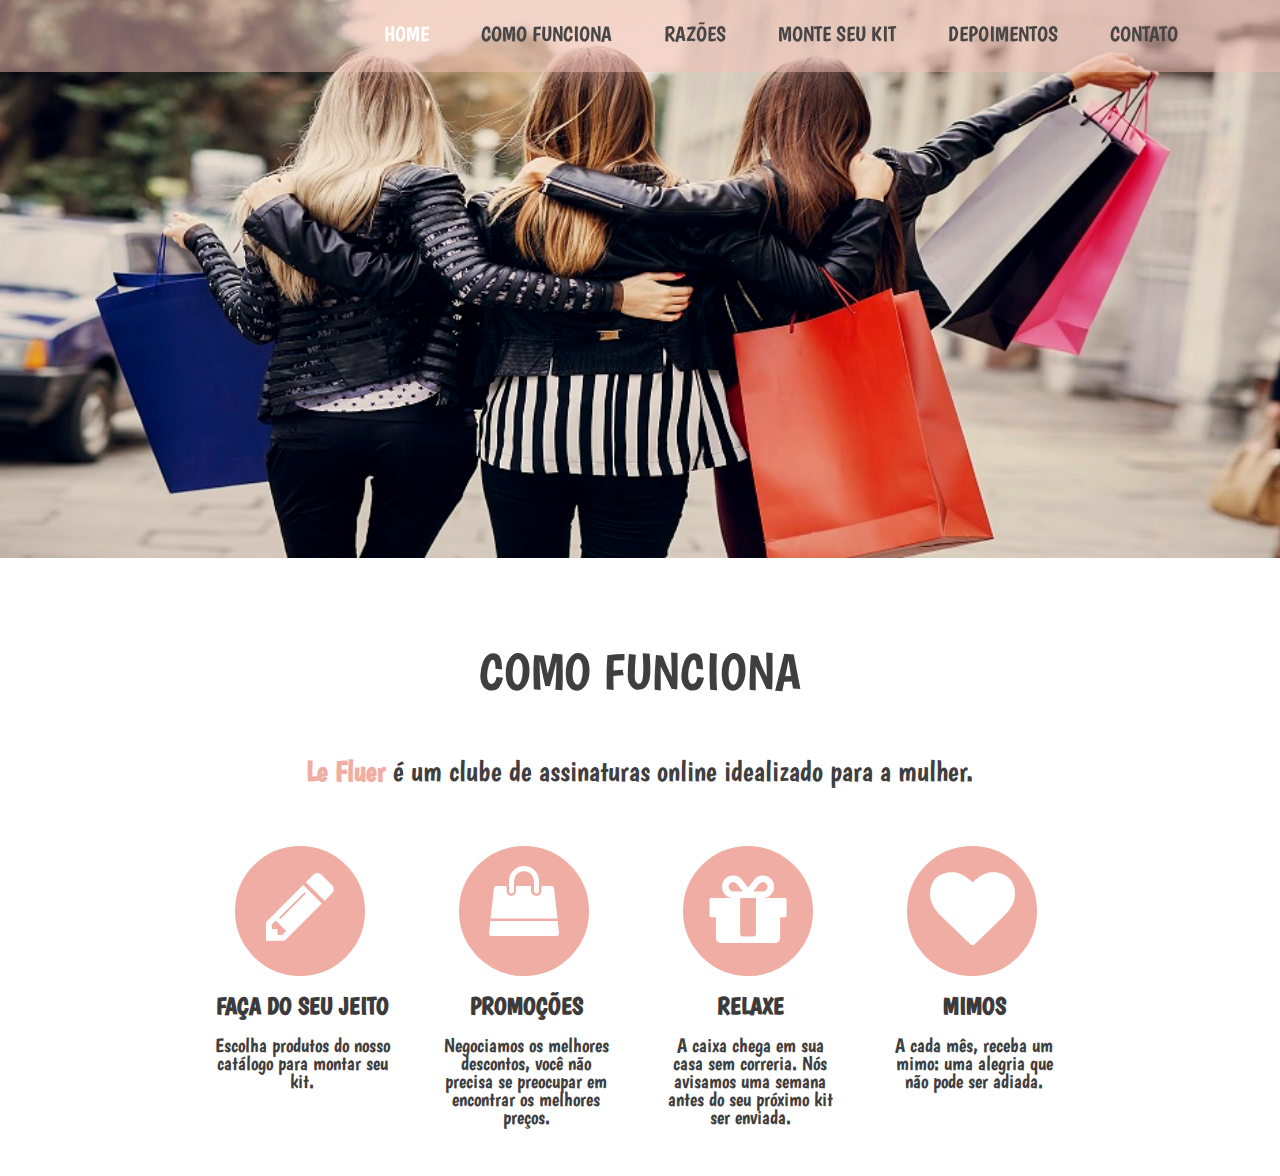
==== index.html @ ec9365f5 "primeiro commit" ====
<!DOCTYPE html>
<html>
  <head>
    <meta charset="utf-8">
    <title>Club Le Fluer</title>
    <link href='https://fonts.googleapis.com/css?family=Boogaloo' rel='stylesheet' type='text/css'>
    <link rel="stylesheet" href="font-img/font-awesome-lapis/css/font-awesome.min.css">
    <link rel="stylesheet" href="font-img/font-awesome-sacola/css/font-awesome.min.css">
    <link rel="stylesheet" href="font-img/font-awesome-presente/css/font-awesome.min.css">
    <link rel="stylesheet" href="font-img/font-awesome-coracao/css/font-awesome.min.css">
    <link rel="stylesheet" type="text/css" href="style.css">
  </head>

  <body>
    <header>
      <nav>
        <ul class="main">
          <li><a href="index.html" class="active">HOME</a></li>
          <li><a href="#">COMO FUNCIONA</a></li>
          <li><a href="#">RAZÕES</a></li>
          <li>
            <a href="produtos.html">MONTE SEU KIT</a>
            <ul class="submenu">
              <li><a href="#">DESODORANTES</a></li>
              <li><a href="#">BANHO</a></li>
              <li><a href="#">ESCOVAS DE DENTES</a></li>
              <li><a href="#">LINGERIES</a></li>
              <li><a href="#">MAQUIAGENS</a></li>
              <li><a href="#">ESMALTES</a></li>
              <li><a href="#">DEPILAÇÃO</a></li>
              <li><a href="#">ABSORVENTES</a></li>
              <li><a href="#">PRESERVATIVOS</a></li>
            </ul>
          </li>
          <li><a href="#">DEPOIMENTOS</a></li>
          <li><a href="#">CONTATO</a></li>
        </ul>
      </nav>
    </header>

    <article>
      <img src="img/imagem.jpg" class="full-width"  alt="descricao da imagem" >
      <section class="flex-container article-content">
        <section class="main-content">

          <h1>COMO FUNCIONA</h1>
          <h2><b> Le Fluer</b> é um clube de assinaturas online idealizado para a mulher.</h2>

    <div class="demonst">
      <div class="smile">
        <div class="circulo"><i class="fa fa-pencil" aria-hidden="true" style="font-size:80px"></i></div>
          <h3><b>FAÇA DO SEU JEITO</b></h3>
          <p>Escolha produtos do nosso catálogo para montar seu kit.</p>
      </div>

   <div class="smile">
      <div class="circulo"><i class="fa fa-shopping-bag" aria-hidden="true" style="font-size:70px"></i></div>
        <h3><b>PROMOÇÕES</b></h3>
        <p>Negociamos os melhores descontos, você não precisa se preocupar em encontrar os melhores preços.</p>
   </div>

   <div class="smile">
      <div class="circulo"><i class="fa fa-gift" aria-hidden="true" style="font-size:90px"></i></div>
       <h3><b>RELAXE</b></h3>
       <p>A caixa chega em sua casa sem correria. Nós avisamos uma semana antes do seu próximo kit ser enviada.</p>
   </div>

   <div class="smile">
      <div class="circulo"><i class="fa fa-heart" aria-hidden="true" style="font-size:85px"></i></div>
      <h3><b>MIMOS</b></h3>
      <p>A cada mês, receba um mimo: uma alegria que não pode ser adiada.</p>
  </div>
   </div>










        </body>
</html>
---- style.css ----
/* http://meyerweb.com/eric/tools/css/reset/
   v2.0 | 20110126
   License: none (public domain)
*/

html, body, div, span, applet, object, iframe,
h1, h2, h3, h4, h5, h6, p, blockquote, pre,
a, abbr, acronym, address, big, cite, code,
del, dfn, em, img, ins, kbd, q, s, samp,
small, strike, strong, sub, sup, tt, var,
b, u, i, center,
dl, dt, dd, ol, ul, li,
fieldset, form, label, legend,
table, caption, tbody, tfoot, thead, tr, th, td,
article, aside, canvas, details, embed,
figure, figcaption, footer, header, hgroup,
menu, nav, output, ruby, section, summary,
time, mark, audio, video {
	margin: 0;
	padding: 0;
	border: 0;
	font-size: 100%;
	font: inherit;
	vertical-align: baseline;
}
/* HTML5 display-role reset for older browsers */
article, aside, details, figcaption, figure,
footer, header, hgroup, menu, nav, section {
	display: block;
}
body {
	line-height: 1;
}
ol, ul {
	list-style: none;
}
blockquote, q {
	quotes: none;
}
blockquote:before, blockquote:after,
q:before, q:after {
	content: '';
	content: none;
}
table {
	border-collapse: collapse;
	border-spacing: 0;
}

body {
  background-color: #fff;
  font-family: 'Boogaloo', sans-serif;
  line-height: 2.5;
}

header {
  position: fixed;
  top: 0;
  left: 0;
  right: 0;
  background-color: rgba(242,191,183,0.49);
  padding: 1em 0;
	z-index: 1;
}

nav {
  padding-left: 30%;
}

.main li {
	display: inline;
	position: relative;
	padding: 1.5em;
}

.main li:first-child {
	padding-left: 0;
}

ul.submenu {
	display: none;
	width: 160px;
	position: absolute;
	top: 4.4em;
	left: 0;
	background-color: rgba(242, 191, 183, 0.37);
	padding: 1em;
}

ul.submenu li {
	display: block;
	padding: 0.5em 0;
	cursor: pointer;
}

ul.submenu li a {
	color:#211f1f;
}

.main li:hover ul {
	display: block;
}

a {
  color: #474545;
	font-size:1.3em;
  text-decoration: none;
  transition: color ease 0.3s;
  line-height: 1;
}

nav a:hover {
  color: #efada3;
}

nav a.active {
  color: #ffffff;
}

img {
	width: 100%;
  display: block;
  margin: 0 auto;
}

img.full-width {
	width: 100%;
	display: block;
  margin: 0;
}

.article-content {
	width: 100%;
	margin: 50px auto;
	text-align: center;
}

.flex-container {
	display: block;
	flex-direction: row;
	align-content: space-between;
}

section.secondary-content img {
	margin-bottom: 20px;
}

h1 {
  font-size: 3.2em;
  height: 24%;
	color:#403e3e;
}

h2 {
  font-size: 1.8em;
  padding-bottom: 1.3em;
	color: #403e3e;
}

b {
  font-weight: bold;
	color:#efada3
}

div {
	display: block;
}

div.demonst {
	width: 900px;
	height: 250px;
	margin: 0 auto;
}

.circulo{
	border-radius:50%;
	color: #fff;
	background: #efada3;
	border: 20px solid #efada3;
  width:90px;
  height:90px;
	float: left;
	font-size: 28px;
	margin-left: 13%;
}

div.demonst .smile h3 {
	float: left;
	color:#3c3a3a;
	font-size: 1.5em;
	width: 100%;
	text-align: center;
}

div.smile b {
	color: #3c3a3a;
}

div.demonst .smile p {
	float: left;
	line-height: 18px;
	color:#403e3e;
	font-size: 20px;
}

div.smile {
 display: block;
 float: left;
 width: 180px;
 margin: 0 22px;
}








.form {
	margin: 50px 0;
}

.form div {
	margin-bottom: 20px;
}

input[type=text], input[type=email], textarea{
    padding: 0.5em 1em;
		width: 150px;
    border: 1px solid #222222; /* dark gray */
    line-height: 3;
}

input[type=submit] {
    padding: 0.5em 1em;
    border: 1px solid #6a0bc1; /* purple */
    color: #6a0bc1; /* purple */
    background-color: transparent;
    line-height: 3;
    text-transform: uppercase;
    cursor:pointer;
    transition: color ease 0.3s, background-color ease 0.3s;
}

input[type=submit]:hover {
    color: #ffffff; /* white */
    background-color: #6a0bc1; /* purple */
}
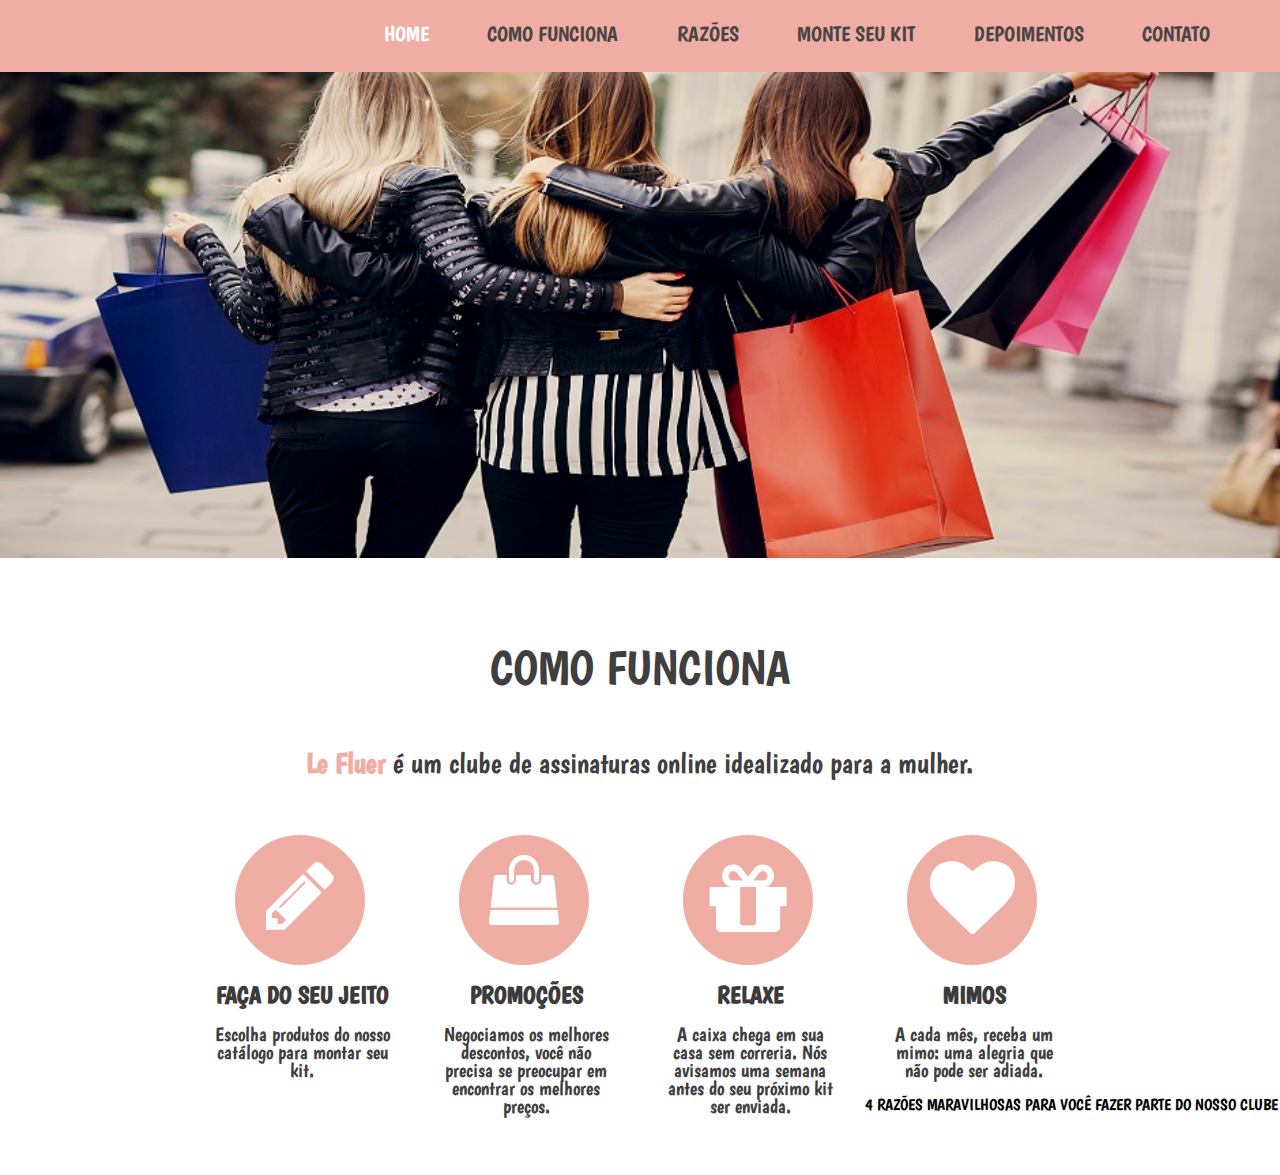
==== commit 99f86316: "alteração da cor do menu,aletração do submenu, alteração da letra" ====
--- a/index.html
+++ b/index.html
@@ -73,6 +73,12 @@
    </div>
 
 
+   <section>
+     4 RAZÕES MARAVILHOSAS PARA VOCÊ FAZER PARTE DO NOSSO CLUBE
+   </section>
+
+
+
 
 
 
--- a/style.css
+++ b/style.css
@@ -58,7 +58,7 @@
   top: 0;
   left: 0;
   right: 0;
-  background-color: rgba(242,191,183,0.49);
+  background-color: #efada3;
   padding: 1em 0;
 	z-index: 1;
 }
@@ -70,7 +70,7 @@
 .main li {
 	display: inline;
 	position: relative;
-	padding: 1.5em;
+	padding: 1.7em;
 }
 
 .main li:first-child {
@@ -81,9 +81,9 @@
 	display: none;
 	width: 160px;
 	position: absolute;
-	top: 4.4em;
-	left: 0;
-	background-color: rgba(242, 191, 183, 0.37);
+	top: 4.3em;
+	left: -11px;
+	background-color: rgba(239, 173, 163, 0.61);
 	padding: 1em;
 }
 
@@ -110,11 +110,11 @@
 }
 
 nav a:hover {
-  color: #efada3;
+  color: #fff;
 }
 
 nav a.active {
-  color: #ffffff;
+  color: #fff;
 }
 
 img {
@@ -146,14 +146,14 @@
 }
 
 h1 {
-  font-size: 3.2em;
+  font-size: 3em;
   height: 24%;
 	color:#403e3e;
 }
 
 h2 {
   font-size: 1.8em;
-  padding-bottom: 1.3em;
+  padding-bottom: 1.2em;
 	color: #403e3e;
 }
 
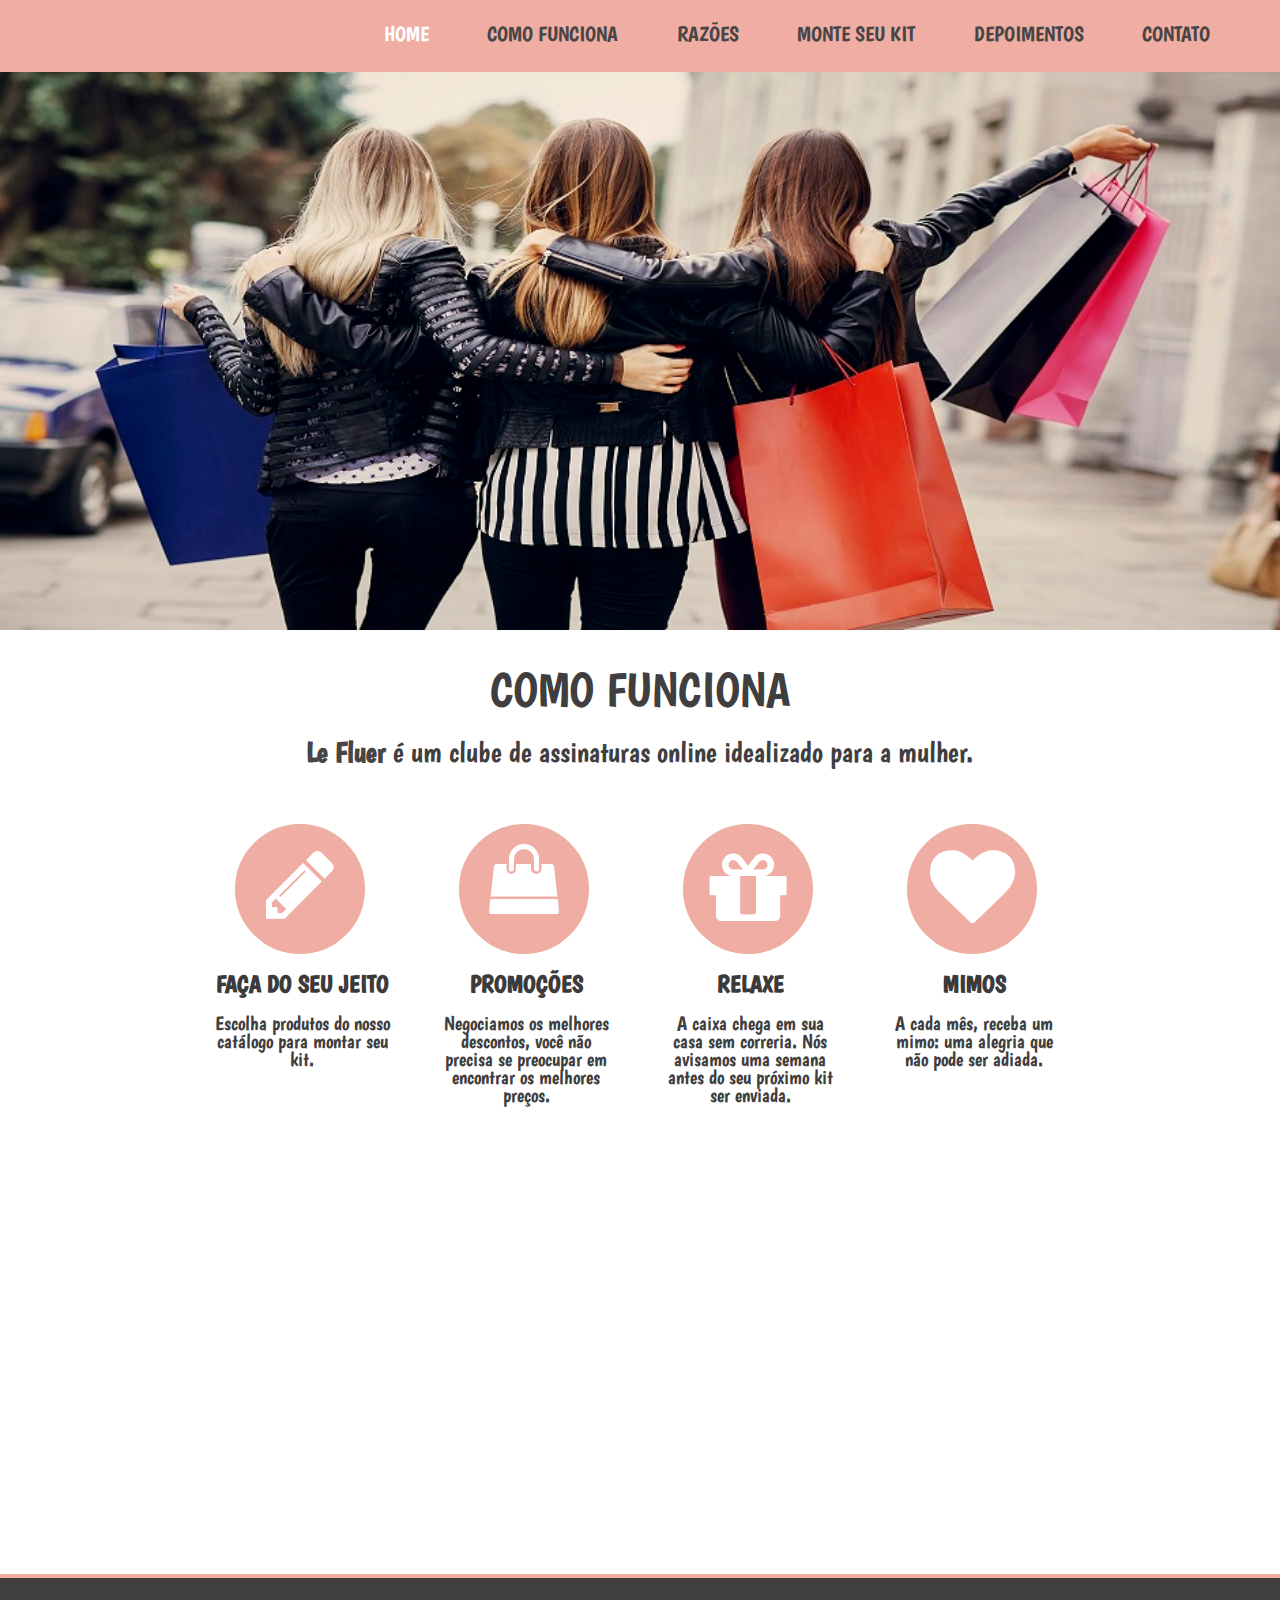
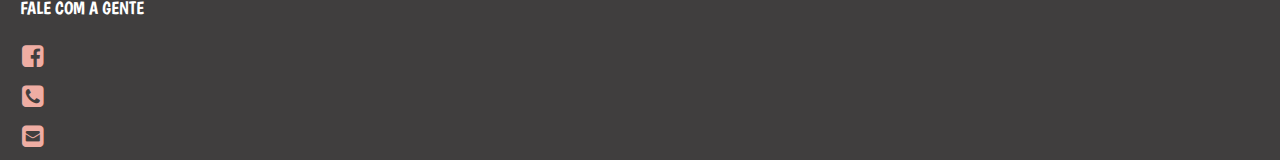
==== commit e295a9ce: "alteração footer, img" ====
--- a/index.html
+++ b/index.html
@@ -8,6 +8,9 @@
     <link rel="stylesheet" href="font-img/font-awesome-sacola/css/font-awesome.min.css">
     <link rel="stylesheet" href="font-img/font-awesome-presente/css/font-awesome.min.css">
     <link rel="stylesheet" href="font-img/font-awesome-coracao/css/font-awesome.min.css">
+ <link rel="stylesheet" href="font-img//font-awesome-facebook/css/font-awesome.min.css">
+ <link rel="stylesheet" href="font-img/font-awesome-email/css/font-awesome.min.css">
+ <link rel="stylesheet" href="font-img/font-awesome-tel/css/font-awesome.min.css">
     <link rel="stylesheet" type="text/css" href="style.css">
   </head>
 
@@ -73,10 +76,15 @@
    </div>
 
 
-   <section>
-     4 RAZÕES MARAVILHOSAS PARA VOCÊ FAZER PARTE DO NOSSO CLUBE
-   </section>
-
+<footer>
+  <div class="more-info">
+  <h4 class="footer-title">FALE COM A GENTE</h4>
+  <ul>
+  <li><i class="fa fa-facebook-square" aria-hidden="true"></i></li>
+  <li><i class="fa fa-phone-square" aria-hidden="true"></i></li>
+  <li><i class="fa fa-envelope-square" aria-hidden="true"></i></li>
+  </ul>
+</footer>
 
 
 
--- a/style.css
+++ b/style.css
@@ -127,11 +127,12 @@
 	width: 100%;
 	display: block;
   margin: 0;
+	margin-top: 72px;
 }
 
 .article-content {
 	width: 100%;
-	margin: 50px auto;
+	margin: auto;
 	text-align: center;
 }
 
@@ -155,11 +156,12 @@
   font-size: 1.8em;
   padding-bottom: 1.2em;
 	color: #403e3e;
+	margin-top: -33px;
 }
 
 b {
   font-weight: bold;
-	color:#efada3
+	color:#474545
 }
 
 div {
@@ -211,6 +213,32 @@
 }
 
 
+div.more-info {
+	width: 65px;
+}
+
+ div.more-info i {
+	font-size:25px;
+ 	color: #efada3;
+}
+
+ footer {
+  	background-color: #403e3e;
+     border-top: 4px solid #efada3;
+     margin-top: 500px;
+	 }
+
+.footer-title {
+	   font-size: 18px;
+		 margin-top: 7px;
+	   color: #fff;
+	   padding-bottom: 10px;
+		 width: 163px;
+	 }
+
+
+
+
 
 
 
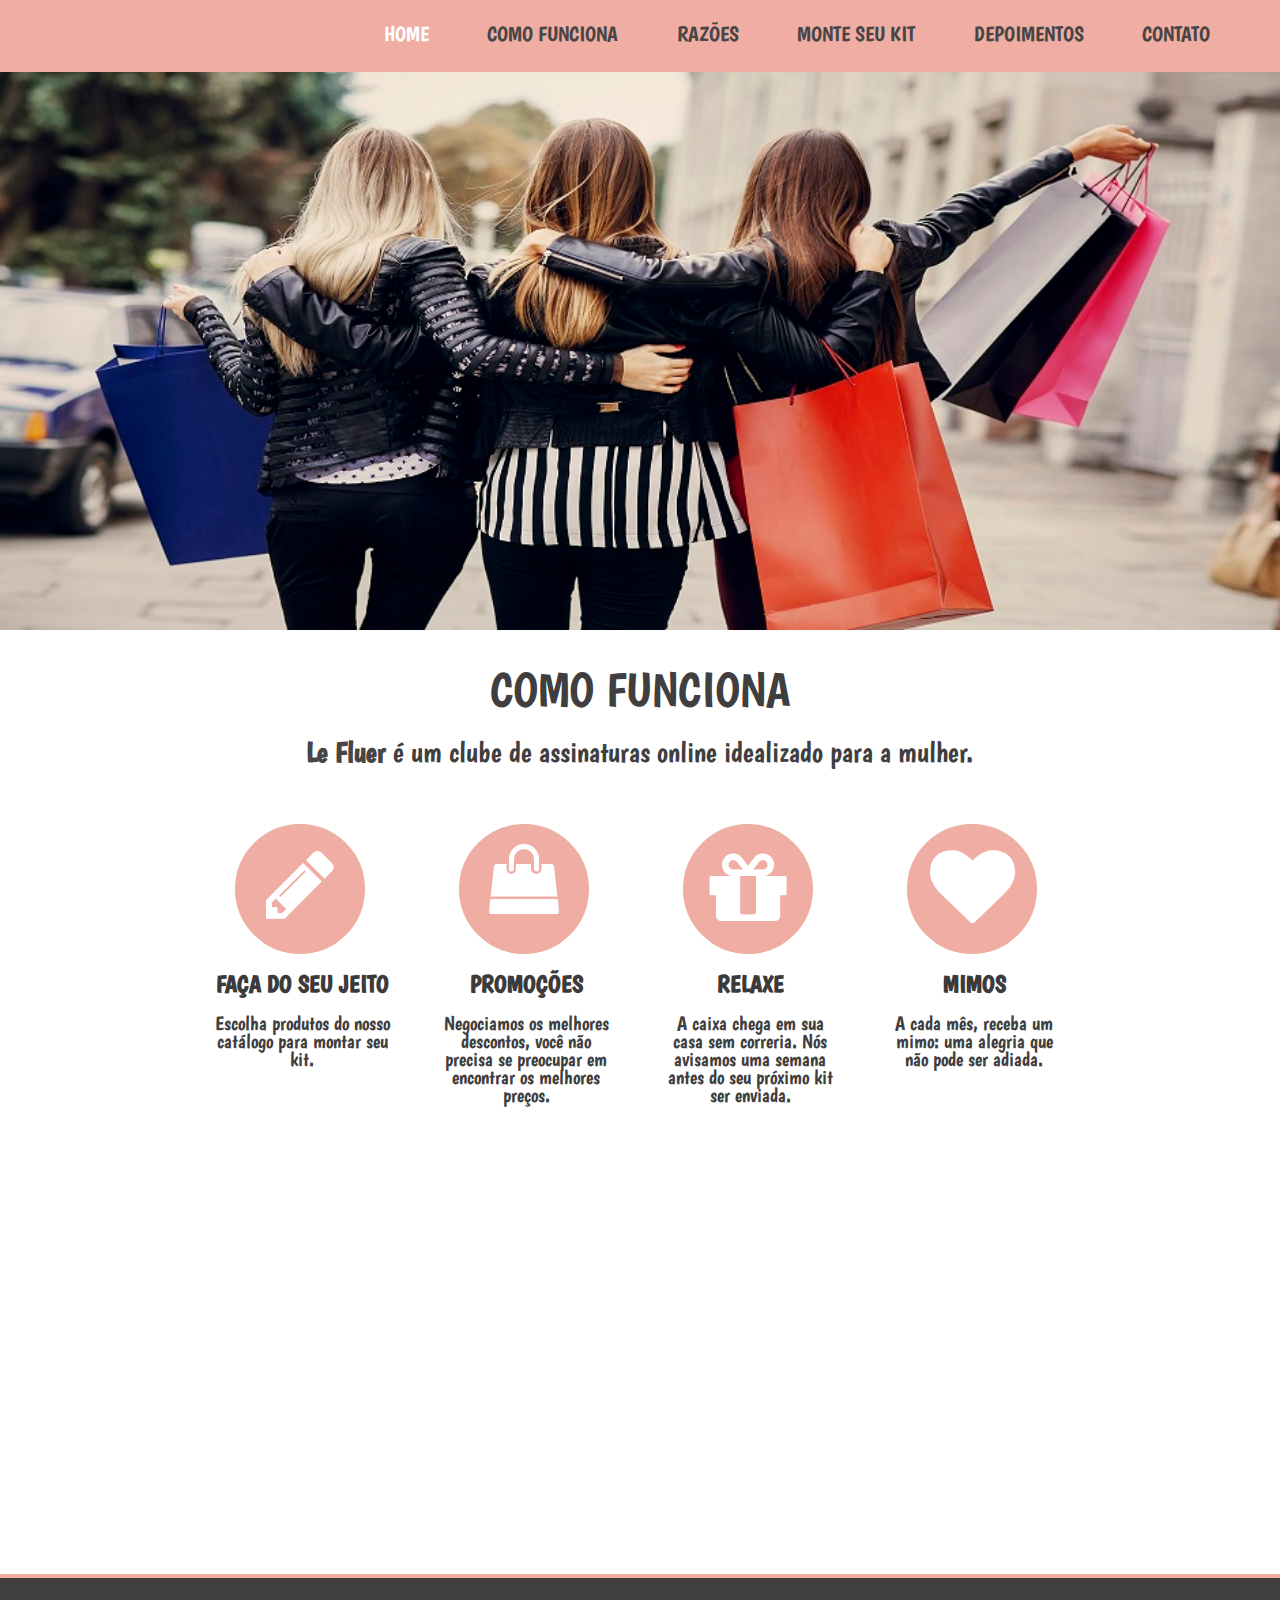
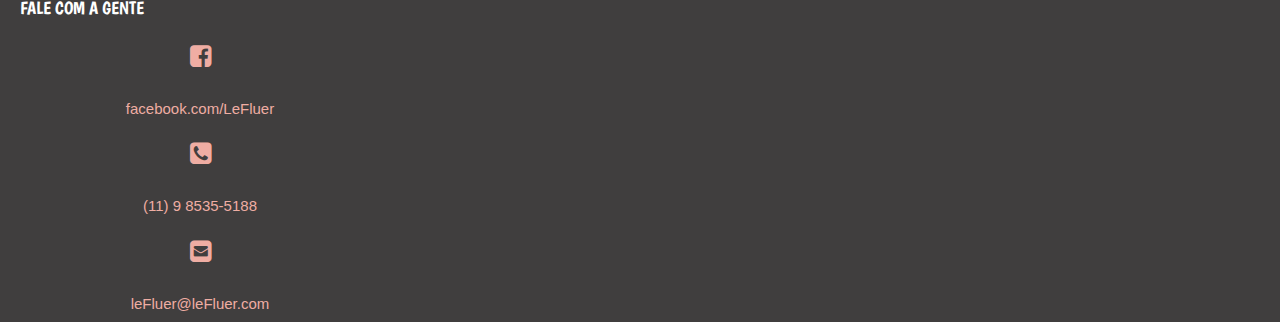
==== commit d67b9c9c: "altração tamanho do foooter" ====
--- a/index.html
+++ b/index.html
@@ -78,11 +78,15 @@
 
 <footer>
   <div class="more-info">
-  <h4 class="footer-title">FALE COM A GENTE</h4>
+    <h4 class="footer-title">FALE COM A GENTE</h4>
+
   <ul>
   <li><i class="fa fa-facebook-square" aria-hidden="true"></i></li>
+  <h4>facebook.com/LeFluer</h4>
   <li><i class="fa fa-phone-square" aria-hidden="true"></i></li>
+  <h4>(11) 9 8535-5188</h4>
   <li><i class="fa fa-envelope-square" aria-hidden="true"></i></li>
+  <h4>leFluer@leFluer.com</h4>
   </ul>
 </footer>
 
--- a/style.css
+++ b/style.css
@@ -212,35 +212,35 @@
  margin: 0 22px;
 }
 
-
-div.more-info {
-	width: 65px;
-}
-
- div.more-info i {
+footer {
+	background-color: #403e3e;
+	border-top: 4px solid #efada3;
+	margin-top: 500px;
+}
+
+.more-info {
+	width: 400px;
+}
+
+.footer-title {
+  font-size: 18px;
+  margin-top: 7px;
+  color: #fff;
+	padding-bottom: 10px;
+	width: 163px;
+ }
+
+ .more-info i {
 	font-size:25px;
  	color: #efada3;
 }
 
- footer {
-  	background-color: #403e3e;
-     border-top: 4px solid #efada3;
-     margin-top: 500px;
-	 }
-
-.footer-title {
-	   font-size: 18px;
-		 margin-top: 7px;
-	   color: #fff;
-	   padding-bottom: 10px;
-		 width: 163px;
-	 }
-
-
-
-
-
-
+ ul h4 {
+	font-size: 15px;
+	margin: 10px 0;
+	font-family: 'Open Sans', sans-serif;
+	color: #efada3;
+}
 
 
 
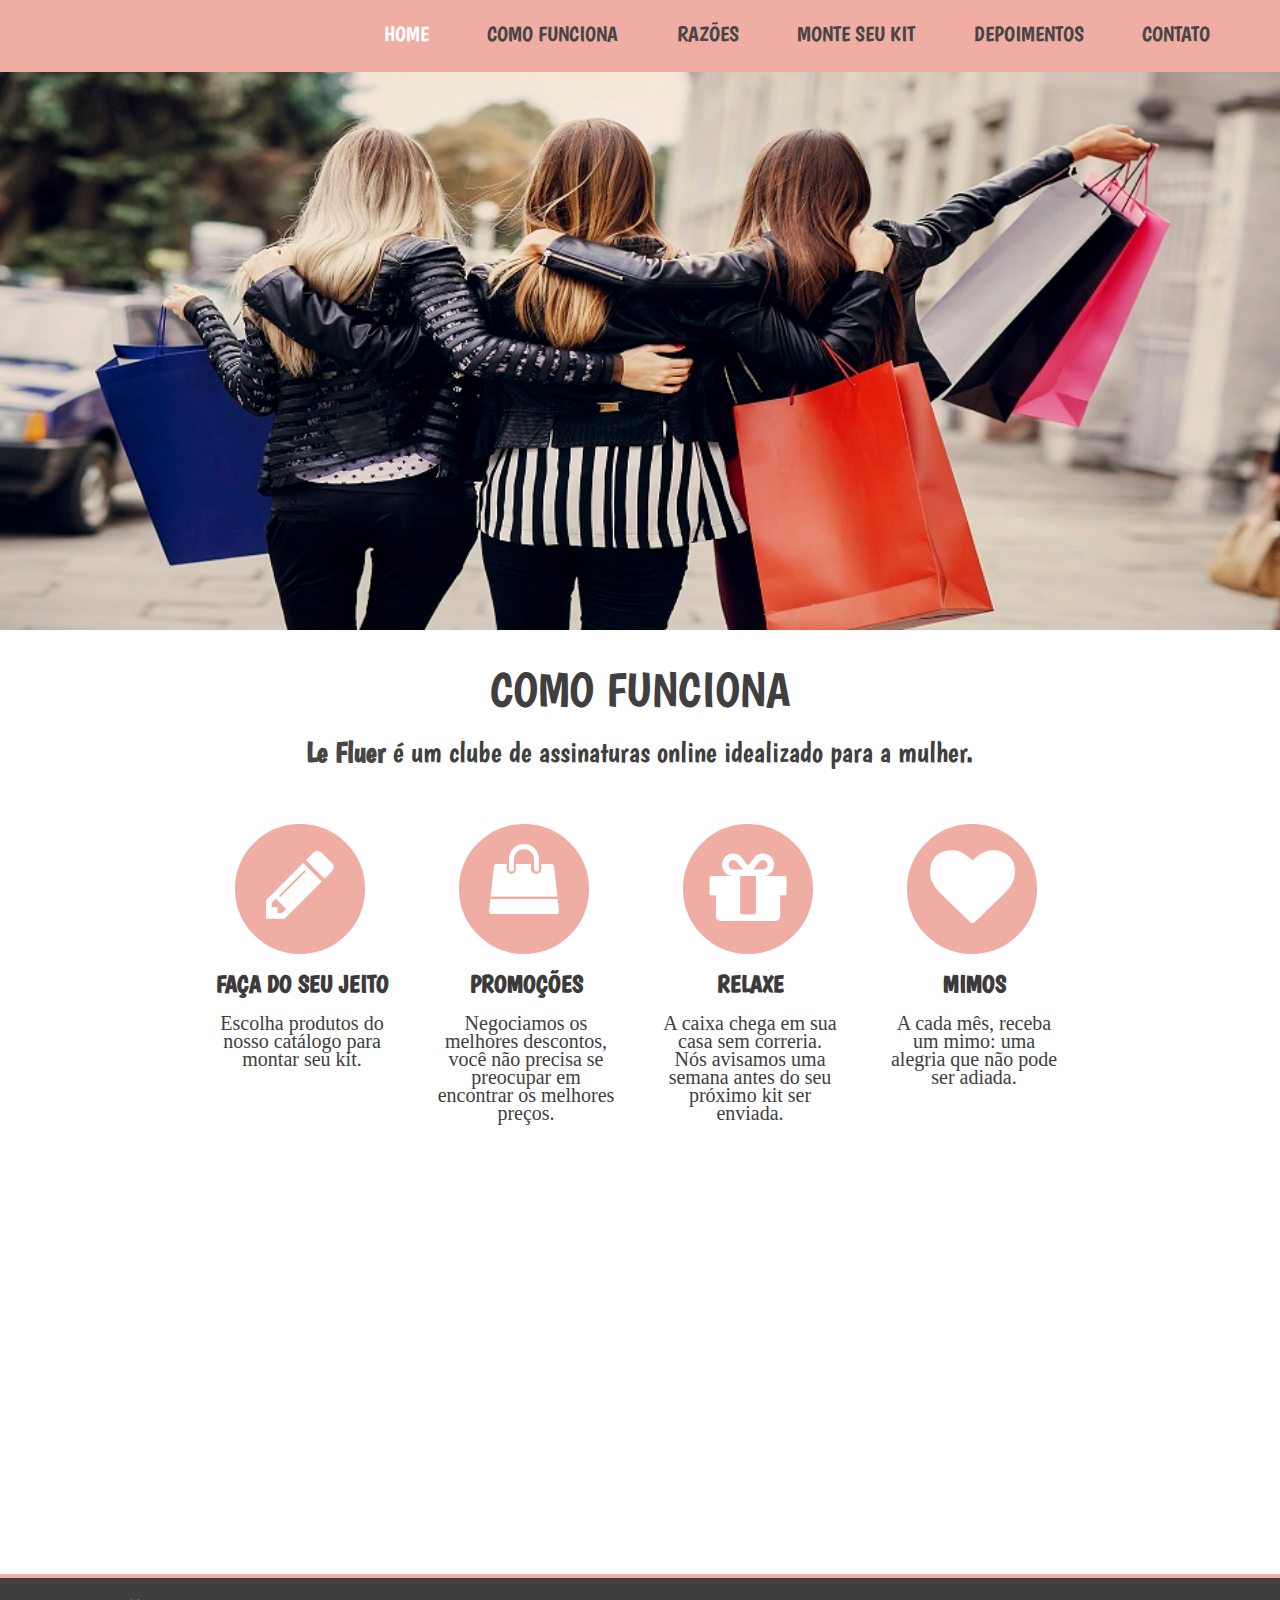
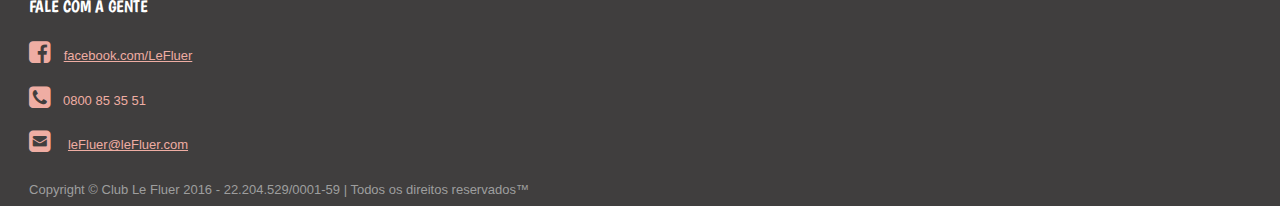
==== commit 177e79bb: "alteração footer, alteração alinhamento do texto" ====
--- a/index.html
+++ b/index.html
@@ -11,6 +11,7 @@
  <link rel="stylesheet" href="font-img//font-awesome-facebook/css/font-awesome.min.css">
  <link rel="stylesheet" href="font-img/font-awesome-email/css/font-awesome.min.css">
  <link rel="stylesheet" href="font-img/font-awesome-tel/css/font-awesome.min.css">
+
     <link rel="stylesheet" type="text/css" href="style.css">
   </head>
 
@@ -82,11 +83,12 @@
 
   <ul>
   <li><i class="fa fa-facebook-square" aria-hidden="true"></i></li>
-  <h4>facebook.com/LeFluer</h4>
+  <h4><u>facebook.com/LeFluer</u></h4>
   <li><i class="fa fa-phone-square" aria-hidden="true"></i></li>
-  <h4>(11) 9 8535-5188</h4>
+  <h5> 0800 85 35 51</h5>
   <li><i class="fa fa-envelope-square" aria-hidden="true"></i></li>
-  <h4>leFluer@leFluer.com</h4>
+  <h4><u>leFluer@leFluer.com</u></h4>
+  <p>Copyright © Club Le Fluer 2016 - 22.204.529/0001-59  | Todos os direitos reservados™</p>
   </ul>
 </footer>
 
--- a/style.css
+++ b/style.css
@@ -203,6 +203,8 @@
 	line-height: 18px;
 	color:#403e3e;
 	font-size: 20px;
+	font-family: "Times New Roman", Times, serif;
+	text-align: -webkit-center;
 }
 
 div.smile {
@@ -220,27 +222,59 @@
 
 .more-info {
 	width: 400px;
+	margin-left: 29px;
 }
 
 .footer-title {
-  font-size: 18px;
+  font-size: 17px;
   margin-top: 7px;
   color: #fff;
-	padding-bottom: 10px;
-	width: 163px;
+	padding-bottom: 1px;
+	width: 119px;
  }
 
  .more-info i {
 	font-size:25px;
  	color: #efada3;
+	float: left;
+
 }
 
  ul h4 {
-	font-size: 15px;
-	margin: 10px 0;
+	font-size: 13px;
+	margin: 12px 0;
 	font-family: 'Open Sans', sans-serif;
 	color: #efada3;
-}
+	margin-right: 223px;
+
+}
+ ul h4:hover {
+	 color: #fff;
+ }
+
+ ul h5 {
+  font-size: 13px;
+  margin: 12px 0;
+  font-family: 'Open Sans', sans-serif;
+  color: #efada3;
+  margin-right: 270px;
+}
+
+ul h5:hover {
+	color: #fff;
+}
+
+ul p {
+	font-size: 13px;
+  margin: 12px 0;
+  font-family: 'Open Sans', sans-serif;
+  color: #9e9e9e;;
+  margin-right: 270px;
+	width: 500px;
+
+}
+
+
 
 
 
